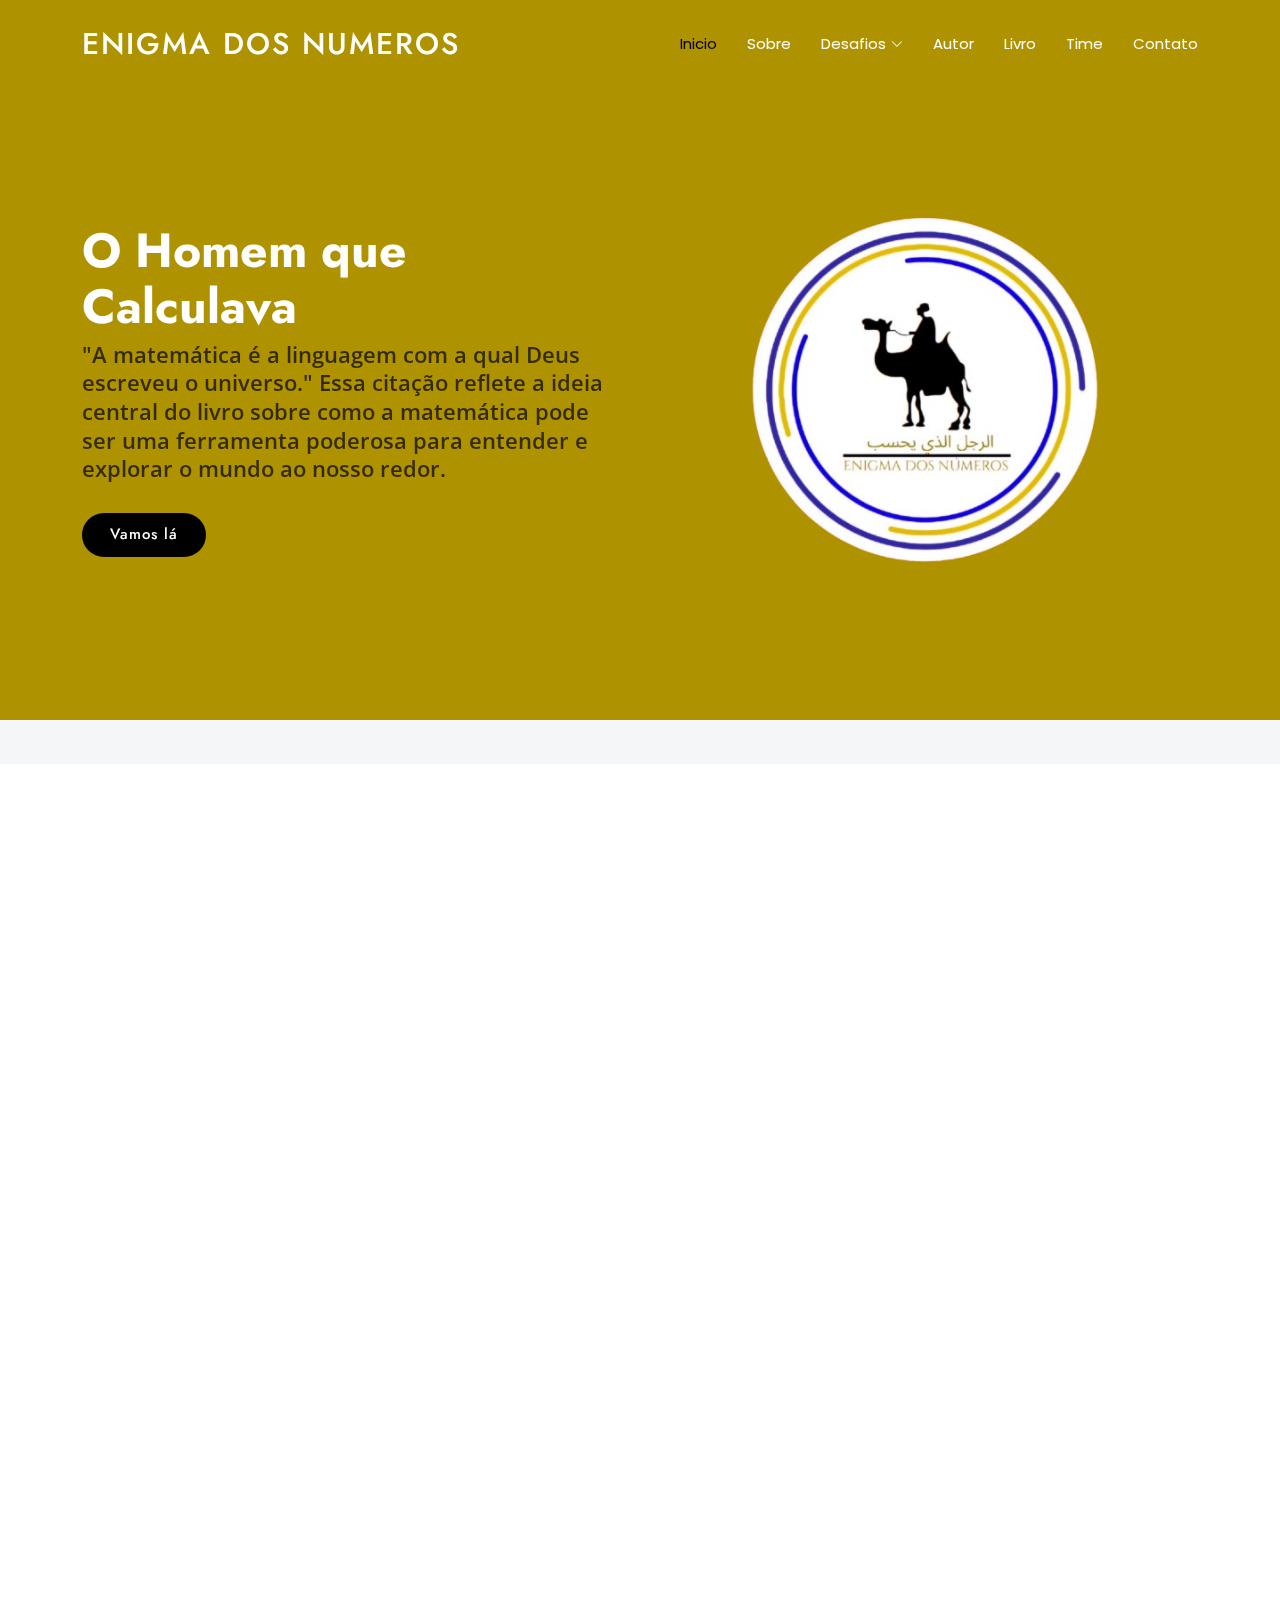
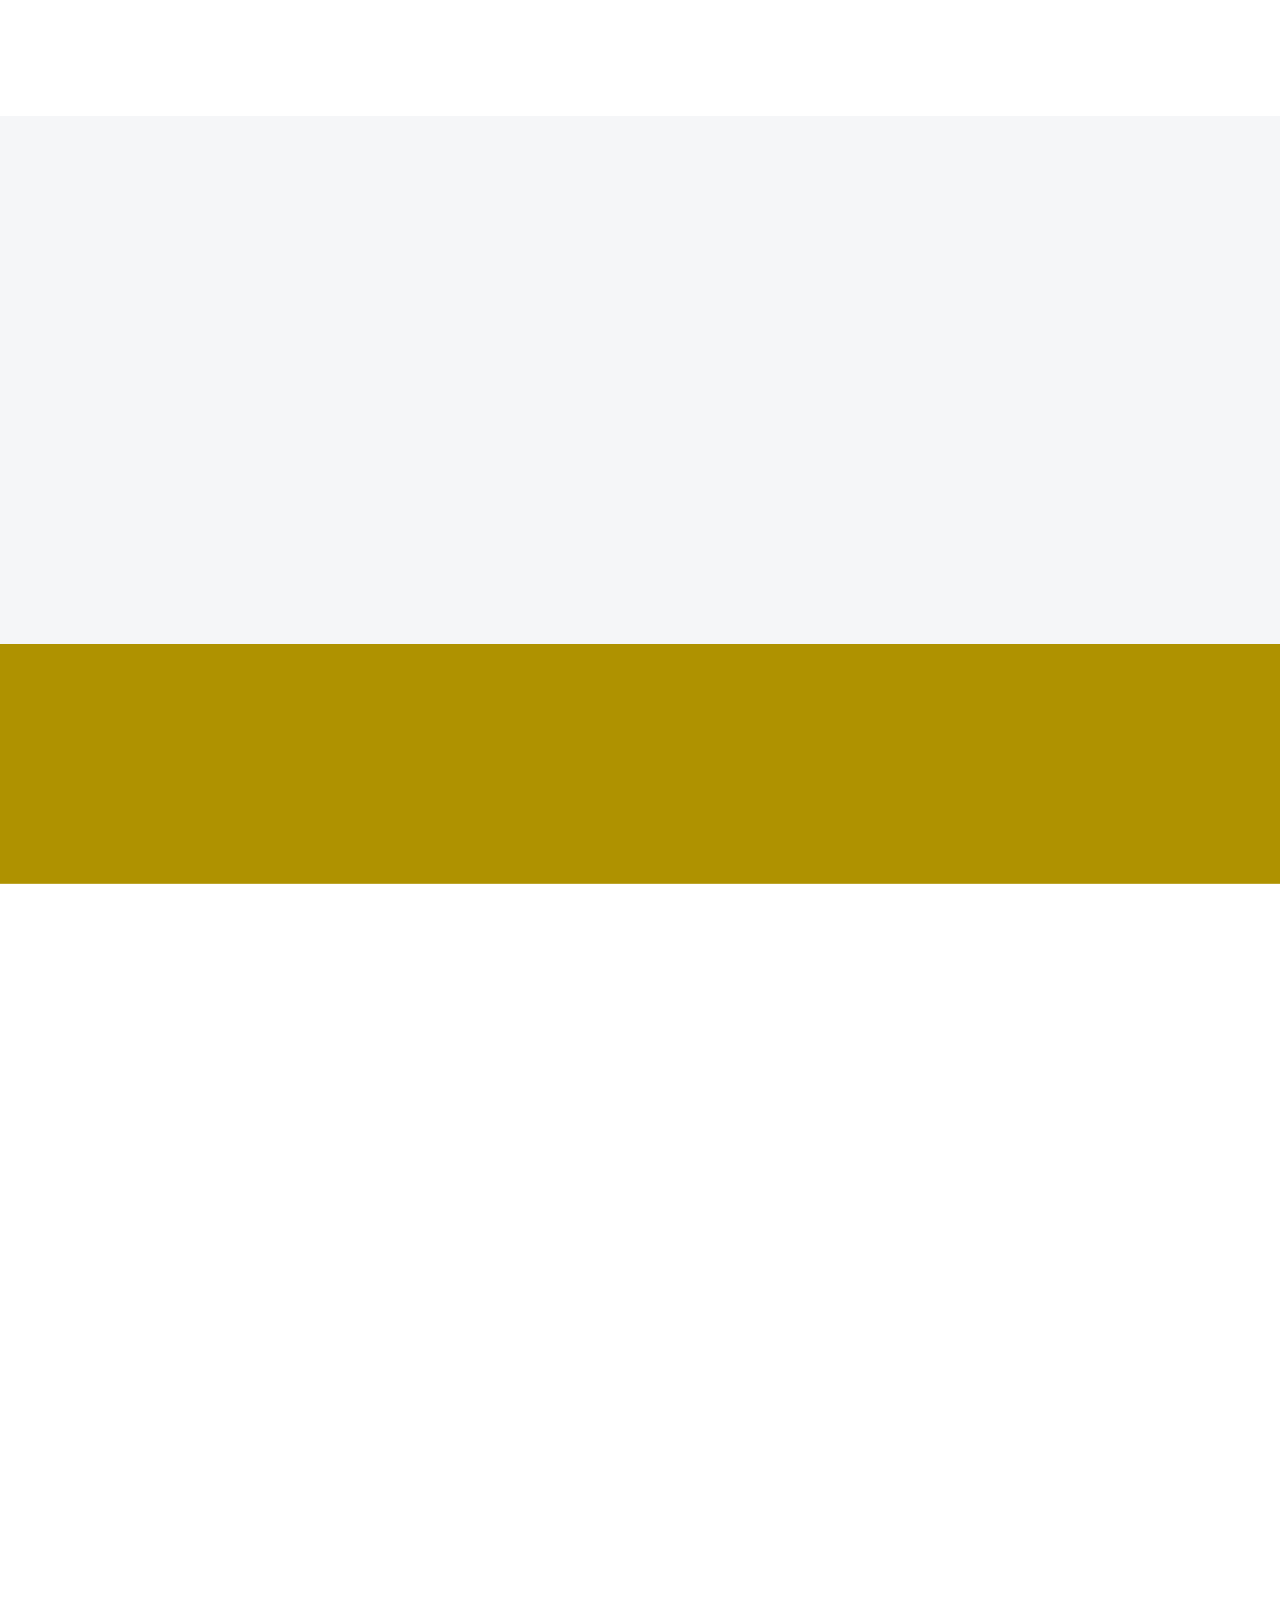
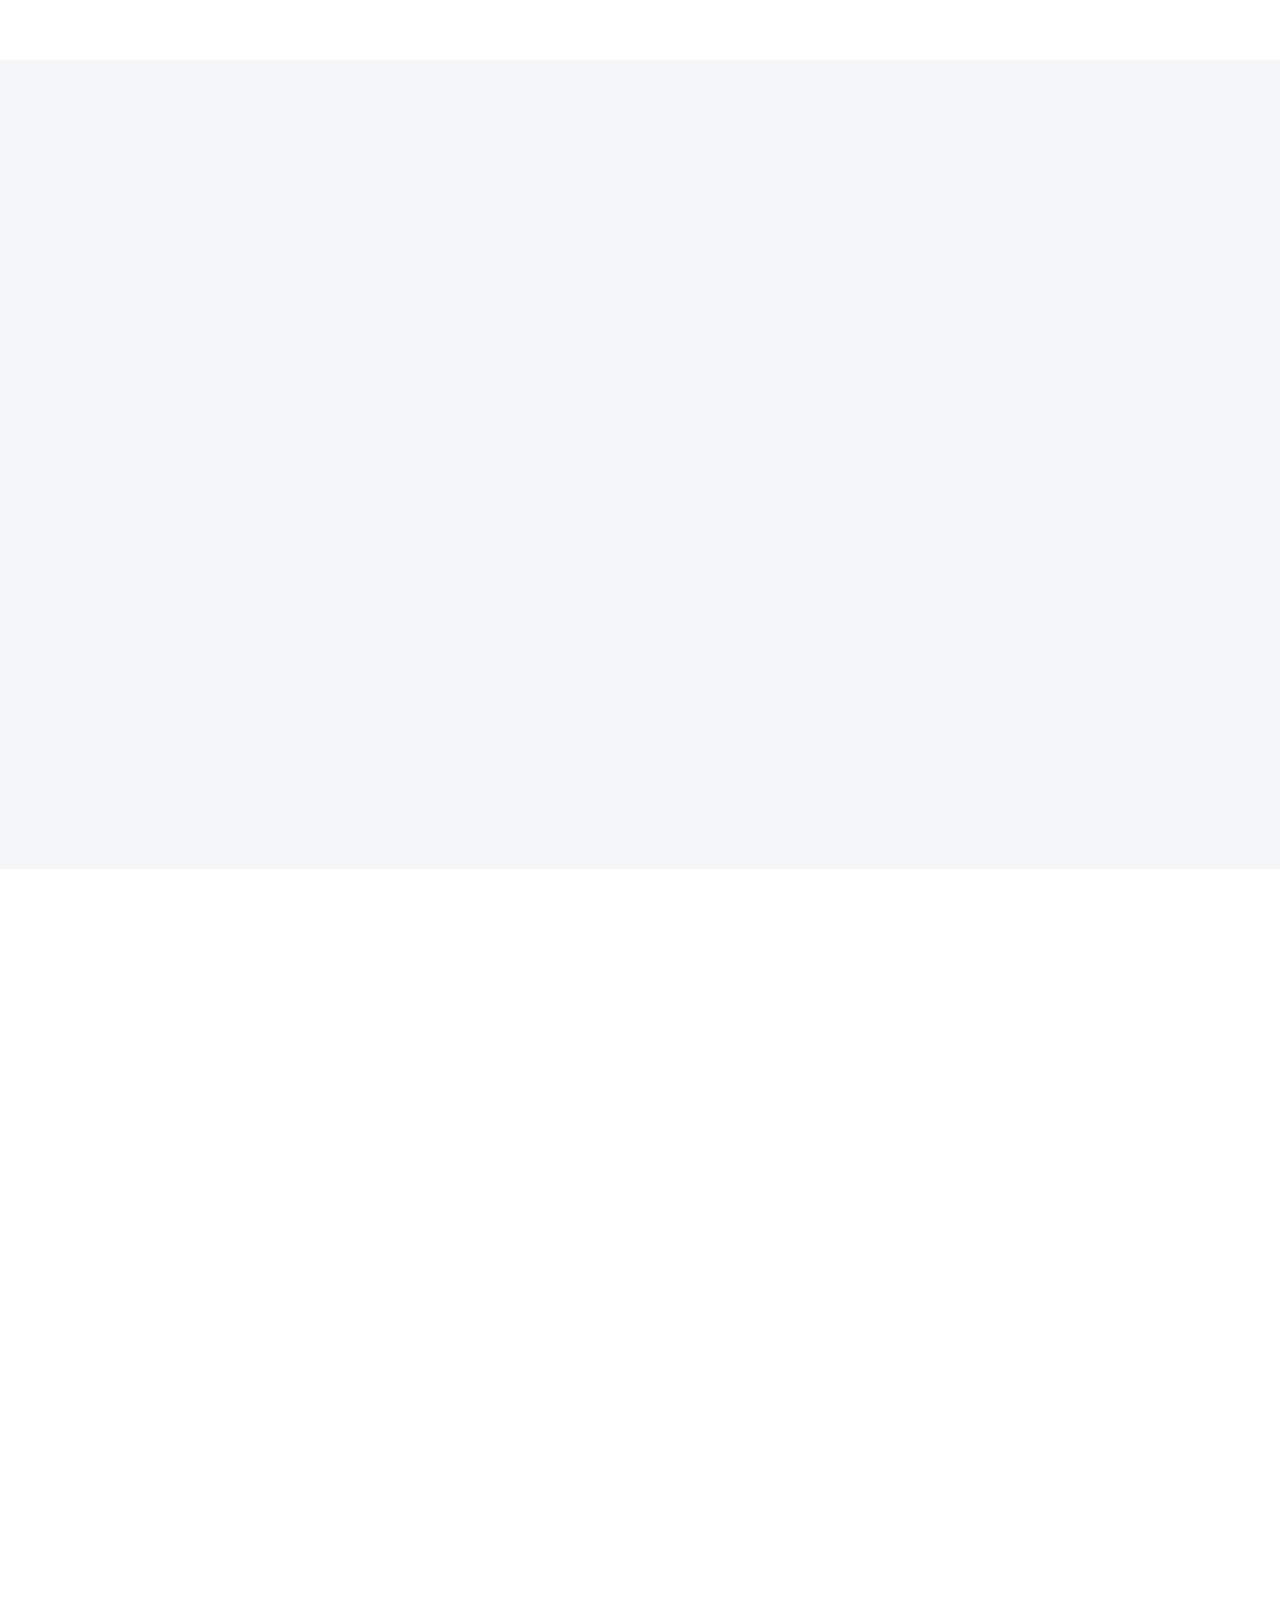
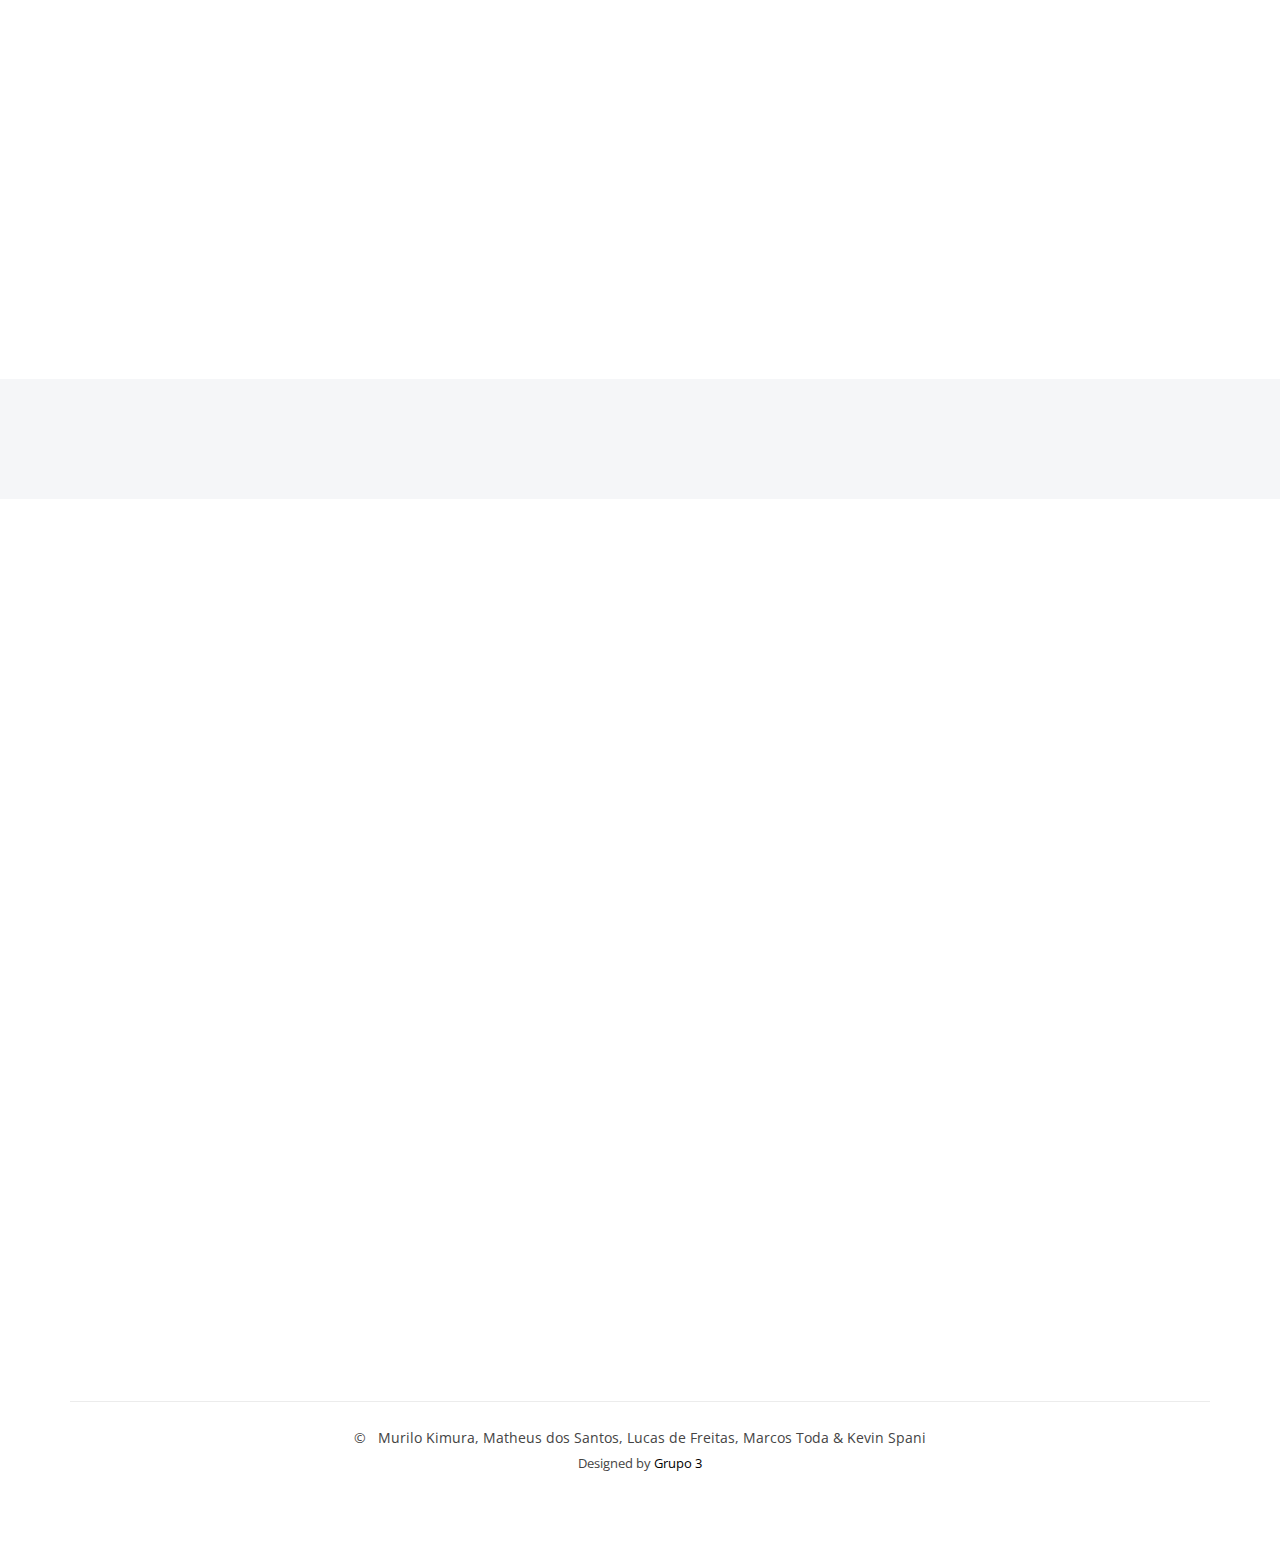
==== index.html @ 693d04d5 "arrumei coisas" ====
<!DOCTYPE html>
<html lang="en">

<head>
  <meta charset="utf-8">
  <meta content="width=device-width, initial-scale=1.0" name="viewport">
  <title>Enigma dos numeros</title>
  <meta name="description" content="">
  <meta name="keywords" content="">

  <!-- Favicons -->
  <link href="assets/img/favicon.png" rel="icon">
  <link href="assets/img/apple-touch-icon.png" rel="apple-touch-icon">

  <!-- Fonts -->
  <link href="https://fonts.googleapis.com" rel="preconnect">
  <link href="https://fonts.gstatic.com" rel="preconnect" crossorigin>
  <link href="https://fonts.googleapis.com/css2?family=Open+Sans:ital,wght@0,300;0,400;0,500;0,600;0,700;0,800;1,300;1,400;1,500;1,600;1,700;1,800&family=Poppins:ital,wght@0,100;0,200;0,300;0,400;0,500;0,600;0,700;0,800;0,900;1,100;1,200;1,300;1,400;1,500;1,600;1,700;1,800;1,900&family=Jost:ital,wght@0,100;0,200;0,300;0,400;0,500;0,600;0,700;0,800;0,900;1,100;1,200;1,300;1,400;1,500;1,600;1,700;1,800;1,900&display=swap" rel="stylesheet">

  <!-- Vendor CSS Files -->
  <link href="assets/vendor/bootstrap/css/bootstrap.min.css" rel="stylesheet">
  <link href="assets/vendor/bootstrap-icons/bootstrap-icons.css" rel="stylesheet">
  <link href="assets/vendor/aos/aos.css" rel="stylesheet">
  <link href="assets/vendor/glightbox/css/glightbox.min.css" rel="stylesheet">
  <link href="assets/vendor/swiper/swiper-bundle.min.css" rel="stylesheet">

  <!-- Main CSS File -->
  <link href="assets/css/main.css" rel="stylesheet">

  <!-- =======================================================
  * Template Name: Arsha
  * Template URL: https://bootstrapmade.com/arsha-free-bootstrap-html-template-corporate/
  * Updated: Aug 07 2024 with Bootstrap v5.3.3
  * Author: BootstrapMade.com
  * License: https://bootstrapmade.com/license/
  ======================================================== -->
</head>

<body class="index-page">

  <header id="header" class="header d-flex align-items-center fixed-top">
    <div class="container-fluid container-xl position-relative d-flex align-items-center">

      <a href="index.html" class="logo d-flex align-items-center me-auto">
        <!-- Uncomment the line below if you also wish to use an image logo -->
        <!-- <img src="assets/img/logo.png" alt=""> -->
        <h1 class="sitename">Enigma dos Numeros</h1>
      </a>

      <nav id="navmenu" class="navmenu">
        <ul>
          <li><a href="#hero" class="active">Inicio</a></li>
          <li><a href="#about">Sobre</a></li>
          <!-- <li><a href="#services">Desafios</a></li> -->
          <li class="dropdown"><a href="#services"><span>Desafios</span> <i class="bi bi-chevron-down toggle-dropdown"></i></a>
            <ul>
              <li><a href="D1.html">Desafio 1</a></li>
              <li><a href="D2.html">Desafio 2</a></li>
              <li><a href="D3.html">Desafio 3</a></li>
              <li><a href="D4.html">Desafio 4</a></li>
            </ul>
          </li>
          
          <li><a href="#portfolio">Autor</a></li>
          <li><a href="#pricing">Livro</a></li>
          <!-- <li class="dropdown"><a href="#"><span>Desafios</span> <i class="bi bi-chevron-down toggle-dropdown"></i></a> -->
            <!-- <ul>
              <li><a href="#">Desafio 1</a></li>
              <li><a href="#">Desafio 2</a></li>
              <li><a href="#">Desafio 3</a></li>
              <li><a href="#">Desafio 4</a></li>
            </ul>
          </li> -->
          <li><a href="#team">Time</a></li>
         
          <li><a href="#contact">Contato</a></li>
        </ul>
        <i class="mobile-nav-toggle d-xl-none bi bi-list"></i>
      </nav>


    </div>
  </header>

  <main class="main">

    <!-- Hero Section -->
    <section id="hero" class="hero section dark-background">

      <div class="container">
        <div class="row gy-4">
          <div class="col-lg-6 order-2 order-lg-1 d-flex flex-column justify-content-center" data-aos="zoom-out">
            <h1>O Homem que Calculava</h1>
            <p>"A matemática é a linguagem com a qual Deus escreveu o universo."

              Essa citação reflete a ideia central do livro sobre como a matemática pode ser uma ferramenta poderosa para entender e explorar o mundo ao nosso redor.</p>
            <div class="d-flex">
              <a href="#about" class="btn-get-started">Vamos lá</a>
              <!-- <a href="https://www.youtube.com/watch?v=Y7f98aduVJ8" class="glightbox btn-watch-video d-flex align-items-center"><i class="bi bi-play-circle"></i><span>Watch Video</span></a> -->
            </div>
          </div>
          <div class="col-lg-6 order-1 order-lg-2 hero-img" data-aos="zoom-out" data-aos-delay="200">
            <img src="assets/img/xd.png" class="img-fluid animated" alt="">
          </div>
        </div>
      </div>

    </section><!-- /Hero Section -->

    <!-- Clients Section -->
    <section id="clients" class="clients section light-background">

      <div class="container" data-aos="zoom-in">

        <div class="swiper init-swiper">
          <script type="application/json" class="swiper-config">
            {
              "loop": true,
              "speed": 600,
              "autoplay": {
                "delay": 5000
              },
              "slidesPerView": "auto",
              "pagination": {
                "el": ".swiper-pagination",
                "type": "bullets",
                "clickable": true
              },
              "breakpoints": {
                "320": {
                  "slidesPerView": 2,
                  "spaceBetween": 40
                },
                "480": {
                  "slidesPerView": 3,
                  "spaceBetween": 60
                },
                "640": {
                  "slidesPerView": 4,
                  "spaceBetween": 80
                },
                "992": {
                  "slidesPerView": 5,
                  "spaceBetween": 120
                },
                "1200": {
                  "slidesPerView": 6,
                  "spaceBetween": 120
                }
              }
            }
          </script>
          <!-- <div class="swiper-wrapper align-items-center">
            <div class="swiper-slide"><img src="assets/img/clients/client-1.png" class="img-fluid" alt=""></div>
            <div class="swiper-slide"><img src="assets/img/clients/client-2.png" class="img-fluid" alt=""></div>
            <div class="swiper-slide"><img src="assets/img/clients/client-3.png" class="img-fluid" alt=""></div>
            <div class="swiper-slide"><img src="assets/img/clients/client-4.png" class="img-fluid" alt=""></div>
            <div class="swiper-slide"><img src="assets/img/clients/client-5.png" class="img-fluid" alt=""></div>
            <div class="swiper-slide"><img src="assets/img/clients/client-6.png" class="img-fluid" alt=""></div>
            <div class="swiper-slide"><img src="assets/img/clients/client-7.png" class="img-fluid" alt=""></div>
            <div class="swiper-slide"><img src="assets/img/clients/client-8.png" class="img-fluid" alt=""></div>
          </div>
        </div>

      </div> -->

    </section><!-- /Clients Section -->

    <!-- About Section -->
    <section id="about" class="about section">

      <!-- Section Title -->
      <div class="container section-title" data-aos="fade-up">
        <h2>Sobre o Trabalho</h2>
      </div><!-- End Section Title -->

      <div class="container">

        <div class="row gy-4">

          <div class="col-lg-6 content" data-aos="fade-up" data-aos-delay="100">
            <p>
              Nosso trabalho falará sobre o livro "O Homem que Calculava" e seus demais desafios que foram passados pelo protagonista Beremiz Samir.
            </p>
            <ul>
              <li><i class="bi bi-check2-circle"></i> <span>Utilizamos Bootstrap.</span></li>
              <li><i class="bi bi-check2-circle"></i> <span>Utilizamos CSS e Java Script</span></li>
              <li><i class="bi bi-check2-circle"></i> <span>Utilizamos HTML</span></li>
            </ul>
          </div>

          <div class="col-lg-6" data-aos="fade-up" data-aos-delay="200">
            <p>Neste trabalho você ira ver sobre uma parte do livro "O Homem que Calculava". Nos iremos citar alguns dos desafios passados por Beremiz Samir que é o protagonista do livro, Os desafios serão: "O Tigre e o Chacal", "O valor da escrava", "Amizade Quadratica", "O Problema das Abelhas". </p>
            <!-- <a href="#" class="read-more"><span>Read More</span><i class="bi bi-arrow-right"></i></a> -->
          </div>

        </div>

      </div>

    </section><!-- /About Section -->

    <section id="skills" class="skills section">

      <div class="container" data-aos="fade-up" data-aos-delay="100">

        <div class="row">

          <div class="col-lg-6 d-flex align-items-center">
            <img src="assets/img/x5.png" class="img-fluid" alt="">
          </div>

          <div class="col-lg-6 pt-4 pt-lg-0 content">

            <h3>Aproveitamentos que tivemos na criação do site</h3>
            <p class="fst-italic">
             Aqui organizamos nossos aproveitamentos de cada recurso utilizado na criacao do site utilizando porcentagem.
            </p>

            <div class="skills-content skills-animation">

              <div class="progress">
                <span class="skill"><span>HTML</span> <i class="val">65%</i></span>
                <div class="progress-bar-wrap">
                  <div class="progress-bar" role="progressbar" aria-valuenow="65" aria-valuemin="0" aria-valuemax="100"></div>
                </div>
              </div><!-- End Skills Item -->

              <div class="progress">
                <span class="skill"><span>CSS</span> <i class="val">80%</i></span>
                <div class="progress-bar-wrap">
                  <div class="progress-bar" role="progressbar" aria-valuenow="80" aria-valuemin="0" aria-valuemax="100"></div>
                </div>
              </div><!-- End Skills Item -->

              <div class="progress">
                <span class="skill"><span>JavaScript</span> <i class="val">25%</i></span>
                <div class="progress-bar-wrap">
                  <div class="progress-bar" role="progressbar" aria-valuenow="25" aria-valuemin="0" aria-valuemax="100"></div>
                </div>
              </div><!-- End Skills Item -->

              <div class="progress">
                <span class="skill"><span>Bootstrap</span> <i class="val">100%</i></span>
                <div class="progress-bar-wrap">
                  <div class="progress-bar" role="progressbar" aria-valuenow="100" aria-valuemin="0" aria-valuemax="100"></div>
                </div>
              </div><!-- End Skills Item -->

            </div>

          </div>
        </div>

      </div>

    </section><!-- /Skills Section -->

    <!-- Services Section -->
    <section id="services" class="services section light-background">

      <!-- Section Title -->
      <div class="container section-title" data-aos="fade-up">
        <h2>Desafios</h2>
        <p>Aqui mostraremos os desafios passados por Beremiz durante sua jornada </p>
      </div><!-- End Section Title -->

      <div class="container">

        <div class="row gy-4">

          <div class="col-xl-3 col-md-6 d-flex" data-aos="fade-up" data-aos-delay="100">
            <div class="service-item position-relative">
              <div class="icon"><i class="bi bi-animal icon"></i></div>
              <h4><a href="D1.html" class="stretched-link">Tigre e Chacal</a></h4>
              <p>Clique aqui para descobrir mais sobre o desafio "Tigre e Chcal"</p>
            </div>
          </div><!-- End Service Item -->

          <div class="col-xl-3 col-md-6 d-flex" data-aos="fade-up" data-aos-delay="200">
            <div class="service-item position-relative">
              <div class="icon"><i class="bi bi--box-circles icon"></i></div>
              <h4><a href="D3.html" class="stretched-link">Amizade Quadratica</a></h4>
              <p>Clique aqui para descobrir mais sobre o desafio "Amizade Quadratica"</p>
            </div>
          </div><!-- End Service Item -->

          <div class="col-xl-3 col-md-6 d-flex" data-aos="fade-up" data-aos-delay="300">
            <div class="service-item position-relative">
              <div class="icon"><i class="bi bi--week icon"></i></div>
              <h4><a href="D4.html" class="stretched-link">O Valor da Escrava</a></h4>
              <p>Clique aqui para descobrir mais sobre o desafio "O Valor da Escrava"</p>
            </div>
          </div><!-- End Service Item -->

          <div class="col-xl-3 col-md-6 d-flex" data-aos="fade-up" data-aos-delay="400">
            <div class="service-item position-relative">
              <div class="icon"><i class="bi bi- icon"></i></div>
              <h4><a href="D2.html" class="stretched-link">O Problema das Abelhas</a></h4>
              <p>Clique aqui para descobrir mais sobre o desafio "O Problema das Abelhas"</p>
            </div>
          </div><!-- End Service Item -->

        </div>

      </div>

    </section><!-- /Services Section -->

    <!-- Call To Action Section -->
    <section id="call-to-action" class="call-to-action section dark-background">

      <img src="assets/img/x6.jpg" alt="">

      <div class="container">

        <div class="row" data-aos="zoom-in" data-aos-delay="100">
          <div class="col-xl-9 text-center text-xl-start">
            <!-- <h3>Call To Action</h3>
            <p>Duis aute irure dolor in reprehenderit in voluptate velit esse cillum dolore eu fugiat nulla pariatur. Excepteur sint occaecat cupidatat non proident, sunt in culpa qui officia deserunt mollit anim id est laborum.</p> -->
          </div>
          <div class="col-xl-3 cta-btn-container text-center">
            <!-- <a class="cta-btn align-middle" href="#">Call To Action</a> -->
          </div>
        </div>

      </div>

    </section><!-- /Call To Action Section -->

    <section id="portfolio" class="portfolio section">

      <!-- Section Title -->
      
      <div class="container section-title" data-aos="fade-up">
        <h2>Autor</h2>
        <p>Malba Tahan, pseudônimo de Júlio César de Mello e Souza</p>
        <br> <br>

        <section id="why-us" class="section why-us light-background" data-builder="section">

          <div class="container-fluid">
    
            <div class="row gy-4">
    
              <div class="col-lg-7 d-flex flex-column justify-content-center order-2 order-lg-1">
    
                <div class="faq-container px-xl-5" data-aos="fade-up" data-aos-delay="200">
    
                  <div class="faq-item faq-active">
    
                    <h3><span>01</span>Malba Tahan</h3>
                    <div class="faq-content">
                      <p>Malba Tahan é o pseudônimo de Jamil Almansur Haddad, um escritor, matemático e professor brasileiro, nascido em Beirute, Líbano, em 7 de agosto de 1895. Ele imigrou para o Brasil com sua família em 1909, estabelecendo-se em Rio de Janeiro, onde viria a se tornar uma figura importante no cenário literário e educacional brasileiro.</p>
                    </div>
                    <i class="faq-toggle bi bi-chevron-right"></i>
                  </div><!-- End Faq item-->
    
                  <div class="faq-item">
                    <h3><span>02</span>Júlio César de Mello e Souza</h3>
                    <div class="faq-content">
                      <p>Júlio César de Mello e Souza, mais conhecido pelo pseudônimo Malba Tahan, foi um escritor, matemático e professor brasileiro, nascido em Rio de Janeiro no 6 de junho de 1895 e falecido em 11 de julho de 1974. Ele é especialmente famoso por sua obra literária, que combina histórias de ficção com temas matemáticos, e por sua contribuição ao ensino da Matemática no Brasil.</p>
                    </div>
                    <i class="faq-toggle bi bi-chevron-right"></i>
                  </div><!-- End Faq item-->
    
                  <div class="faq-item">
                    <h3><span>03</span>Motivo da criação do "O homem que Calculava"</h3>
                    <div class="faq-content">
                      <p>Júlio César de Mello e Souza escreveu o livro "O Homem que Calculava" com a intenção de demonstrar de forma envolvente e lúdica o potencial fascinante da Matemática, além de desmistificar a ideia de que a Matemática é uma disciplina árida e difícil. Como matemático e educador, Mello e Souza estava profundamente interessado em aproximar o público da Matemática de maneira acessível e prazerosa, especialmente para jovens e leitores que normalmente não teriam interesse por números e cálculos.</p>
                    </div>
                    <i class="faq-toggle bi bi-chevron-right"></i>
                  </div><!-- End Faq item-->
    
                </div>
    
              </div>
    
              <div class="col-lg-5 order-1 order-lg-2 why-us-img">
                <img src="assets/img/portfolio/banner-julio.png" class="img-fluid" alt="" data-aos="zoom-in" data-aos-delay="100">
              </div>
            </div>
    
          </div> 



  <!-- <section id="call-to-action" class="call-to-action section dark-background">

      <img src="assets/img/x6.jpg" alt=""> -->

      <!-- <div class="container"> -->

        <!-- <div class="row" data-aos="zoom-in" data-aos-delay="100"> -->
          <!-- <div class="col-xl-9 text-center text-xl-start"> -->
            <!-- <h3>Call To Action</h3>
            <p>Duis aute irure dolor in reprehenderit in voluptate velit esse cillum dolore eu fugiat nulla pariatur. Excepteur sint occaecat cupidatat non proident, sunt in culpa qui officia deserunt mollit anim id est laborum.</p> -->
          </div>
          <!-- <div class="col-xl-3 cta-btn-container text-center"> -->
            <!-- <a class="cta-btn align-middle" href="#">Call To Action</a> -->
          </div>
        </div>

      </div>

    </section><!-- /Call To Action Section -->

    <!-- Pricing Section -->
    <section id="pricing" class="pricing section light-background">

      <!-- Section Title -->
     

    </section><!-- /Faq 2 Section -->
     <!-- Why Us Section -->
     <section id="why-us" class="section why-us light-background" data-builder="section">

      <div class="container-fluid">

        <div class="row gy-4">

          <div class="col-lg-7 d-flex flex-column justify-content-center order-2 order-lg-1">

            <div class="content px-xl-5" data-aos="fade-up" data-aos-delay="100">
              <!-- <h3><span>Um pouco mais sobre o Livro</span></h3> -->
               <!-- Section Title -->
      <div class="container section-title" data-aos="fade-up">
        <h2>Sobre o Livro</h2>
        <p>Aqui vamos falar um pouco sobre a obra "O Homem que Calculava"</p>
      </div><!-- End Section Title -->
              <!-- <p>
                "O Homem que Calculava", escrito por Malba Tahan, é um clássico da literatura brasileira e mundial que mistura a matemática com a magia da narrativa. A história, ambientada no exótico mundo árabe, gira em torno de Beremiz Samir, um homem com habilidades matemáticas extraordinárias, que usa sua inteligência para resolver desafios e intrigas de forma engenhosa.
              </p> -->
            </div>

            <div class="faq-container px-xl-5" data-aos="fade-up" data-aos-delay="200">

              <div class="faq-item faq-active">

                <h3><span>01</span>O Livro</h3>
                <div class="faq-content">
                  <p>"O Homem que Calculava", escrito por Malba Tahan, é um clássico da literatura brasileira e mundial que mistura a matemática com a magia da narrativa. A história, ambientada no exótico mundo árabe, gira em torno de Beremiz Samir, um homem com habilidades matemáticas extraordinárias, que usa sua inteligência para resolver desafios e intrigas de forma engenhosa.</p>
                </div>
                <i class="faq-toggle bi bi-chevron-right"></i>
              </div><!-- End Faq item-->

              <div class="faq-item">
                <h3><span>02</span>O Protagonista</h3>
                <div class="faq-content">
                  <p>Beremiz Samir é o protagonista do livro O Homem que Calculava (1938), escrito por Malba Tahan, pseudônimo do escritor brasileiro Júlio César de Mello e Souza. Beremiz é um personagem fascinante, conhecido por sua incrível habilidade matemática. Ele é descrito como um exímio calculista e resolve problemas complexos com impressionante facilidade e rapidez. Sua trajetória é marcada por aventuras nas quais ele utiliza o raciocínio lógico e o conhecimento matemático para resolver conflitos e situações inusitadas.</p>
                </div>
                <i class="faq-toggle bi bi-chevron-right"></i>
              </div><!-- End Faq item-->

              <div class="faq-item">
                <h3><span>03</span>Desafios</h3>
                <div class="faq-content">
                  <p>O trajeto de Beremiz Samir em O Homem que Calculava é uma jornada marcada pela aplicação da matemática para resolver problemas práticos, sociais e filosóficos que ele encontra ao longo do caminho. Desde o momento em que ele é apresentado como um humilde viajante, até ser reconhecido na corte de Bagdá, seus desafios não se limitam apenas à resolução de questões numéricas, mas também ao uso da lógica e da inteligência para trazer harmonia e justiça em situações que, à primeira vista, parecem insolúveis.</p>
                </div>
                <i class="faq-toggle bi bi-chevron-right"></i>
              </div><!-- End Faq item-->

            </div>

          </div>

          <div class="col-lg-5 order-1 order-lg-2 why-us-img">
            <img src="assets/img/x3.png" class="img-fluid" alt="" data-aos="zoom-in" data-aos-delay="100">
          </div>
        </div>

      </div>

    </section><!-- /Why Us Section -->

    <!-- Team Section -->
    <section id="team" class="team section">

      <!-- Section Title -->
      <div class="container section-title" data-aos="fade-up">
        <h2>Time</h2>
        <p>Esses são os criadores do trabalho que vocês acabaram de visitar.</p>
      </div><!-- End Section Title -->

      <div class="container">

        <div class="row gy-4">

          <div class="col-lg-6" data-aos="fade-up" data-aos-delay="100">
            <div class="team-member d-flex align-items-start">
              <div class="pic"><img src="assets/img/i8.png" class="img-fluid" alt=""></div>
              <div class="member-info">
                <h4>Matheus dos Santos da Silva</h4>
                <span>Programação e auxilio </span>
                <p>Produziu a página inicial e auxiliou na contrução do site</p>
                <div class="social">
                  <!-- <a href=""><i class="bi bi-twitter-x"></i></a> -->
                  <!-- <a href=""><i class="bi bi-facebook"></i></a> -->
                  <a href="https://www.instagram.com/math_thz/profilecard/?igsh=MWFoZmNnZzdxY204OA=="><i class="bi bi-instagram"></i></a>
                  <!-- <a href=""> <i class="bi bi-linkedin"></i> </a> -->
                </div>
              </div>
            </div>
          </div><!-- End Team Member -->

          <div class="col-lg-6" data-aos="fade-up" data-aos-delay="200">
            <div class="team-member d-flex align-items-start">
              <div class="pic"><img src="assets/img/i5.png" class="img-fluid" alt=""></div>
              <div class="member-info">
                <h4>Marcos Toda</h4>
                <span>Programação</span>
                <p>Produziu a página sobre o autor e auxiliou na contrução do site
                </p>
                <div class="social">
                  <a href="https://www.instagram.com/marcos.h.toda/profilecard/?igsh=MXZpeHo0Y21pYmtpMg=="><i class="bi bi-instagram"></i></a>
                  <!-- <a href=""> <i class="bi bi-linkedin"></i> </a> -->
                </div>
              </div>
            </div>
          </div><!-- End Team Member -->

          <div class="col-lg-6" data-aos="fade-up" data-aos-delay="300">
            <div class="team-member d-flex align-items-start">
              <div class="pic"><img src="assets/img/i7.png" class="img-fluid" alt=""></div>
              <div class="member-info">
                <h4>Lucas de Freitas</h4>
                <span>Auxilio e programação</span>
                <p>Prodoziu a página de contato e auxiliou na costrução do site</p>
                <div class="social">
                  <!-- <a href=""><i class="bi bi-twitter-x"></i></a>
                  <a href=""><i class="bi bi-facebook"></i></a> -->
                  <a href=""><i class="bi bi-instagram"></i></a>
                  <!-- <a href=""> <i class="bi bi-linkedin"></i> </a> -->
                </div>
              </div>
            </div>
          </div><!-- End Team Member -->

          <div class="col-lg-6" data-aos="fade-up" data-aos-delay="400">
            <div class="team-member d-flex align-items-start">
              <div class="pic"><img src="assets/img/i6.png" class="img-fluid" alt=""></div>
              <div class="member-info">
                <h4>Murilo Kimura</h4>
                <span>Criatividade e programação</span>
                <p>Prodoziu a pagina sobre o livro e auxiliou na contrução do site</p>
                <div class="social">
                  <!-- <a href=""><i class="bi bi-twitter-x"></i></a>
                  <a href=""><i class="bi bi-facebook"></i></a> -->
                  <a href=""><i class="bi bi-instagram"></i></a>
                  <!-- <a href=""> <i class="bi bi-linkedin"></i> </a> -->
                </div>
              </div>
            </div>
          </div><!-- End Team Member -->
<center>
          <div class="col-lg-6" data-aos="fade-up" data-aos-delay="500">
            <div class="team-member d-flex align-items-start">
              <div class="pic"><img src="assets/img/i9.png" class="img-fluid" alt=""></div>
              <div class="member-info">
                <h4>Kevin Spani</h4>
                <span>Auxilio</span>
                <p>Fez parte da produção dos desafios</p>
                <div class="social">
                  <!-- <a href=""><i class="bi bi-twitter-x"></i></a>
                  <a href=""><i class="bi bi-facebook"></i></a> -->
                  <a href="https://www.instagram.com/kevin_spani/profilecard/?igsh=MTYxczZua3BybTZh"><i class="bi bi-instagram"></i></a>
                  <!-- <a href=""> <i class="bi bi-linkedin"></i> </a> -->
                </div>
              </div>
            </div>
          </div><!-- End Team Member -->
</center>
        </div>

      </div>

    </section><!-- /Team Section -->

    <!-- Pricing Section -->
    <section id="pricing" class="pricing section light-background">

      <!-- Section Title -->
     

    </section><!-- /Faq 2 Section -->

    <!-- Contact Section -->
    <section id="contact" class="contact section">

      <!-- Section Title -->
      <div class="container section-title" data-aos="fade-up">
        <h2>Contato</h2>
        <p>Caso você tenha alguma duvida ou alguma critica/sugestão, você poderá nos enviar utilizando esse formulario</p>
      </div><!-- End Section Title -->

      <div class="container" data-aos="fade-up" data-aos-delay="100">

        <div class="row gy-4">

          <div class="col-lg-5">

            <div class="info-wrap">
              <div class="info-item d-flex" data-aos="fade-up" data-aos-delay="200">
                <i class="bi bi-geo-alt flex-shrink-0"></i>
                <div>
                  <h3>Endereço</h3>
                  <p>Rua das flores Nº56</p>
                </div>
              </div><!-- End Info Item -->

              <div class="info-item d-flex" data-aos="fade-up" data-aos-delay="300">
                <i class="bi bi-telephone flex-shrink-0"></i>
                <div>
                  <h3>Numero de Telefone</h3>
                  <p>+55 11 99999-99999</p>
                </div>
              </div><!-- End Info Item -->

              <div class="info-item d-flex" data-aos="fade-up" data-aos-delay="400">
                <i class="bi bi-envelope flex-shrink-0"></i>
                <div>
                  <h3>Email</h3>
                  <p>enigmadnumeros@gmail.com</p>
                </div>
              </div><!-- End Info Item -->

              <!-- <iframe src="https://www.google.com/maps/embed?pb=!1m14!1m8!1m3!1d48389.78314118045!2d-74.006138!3d40.710059!3m2!1i1024!2i768!4f13.1!3m3!1m2!1s0x89c25a22a3bda30d%3A0xb89d1fe6bc499443!2sDowntown%20Conference%20Center!5e0!3m2!1sen!2sus!4v1676961268712!5m2!1sen!2sus" frameborder="0" style="border:0; width: 100%; height: 270px;" allowfullscreen="" loading="lazy" referrerpolicy="no-referrer-when-downgrade"></iframe> -->
            </div>
          </div>

          <div class="col-lg-7">
            <form action="https://api.staticforms.xyz/submit" method="post" class="php-email-form" data-aos="fade-up" data-aos-delay="200">
              <div class="row gy-4">

                <div class="col-md-6">
                  <label for="name-field" class="pb-2">Nome</label>
                  <input type="text" name="name" id="name-field" class="form-control" required="">
                </div>

                <div class="col-md-6">
                  <label for="email-field" class="pb-2">Email</label>
                  <input type="email" class="form-control" name="email" id="email-field" required="">
                </div>

                <div class="col-md-12">
                  <label for="subject-field" class="pb-2">Assunto</label>
                  <input type="text" class="form-control" name="subject" id="subject-field" required="">
                </div>

                <div class="col-md-12">
                  <label for="message-field" class="pb-2">Escreva seu texto</label>
                  <textarea class="form-control" name="message" rows="10" id="message-field" required=""></textarea>
                </div>

                <div class="col-md-12 text-center">
                  <div class="loading">Loading</div>
                  <div class="error-message"></div>
                  <div class="sent-message">Your message has been sent. Thank you!</div>

                  <button type="submit">Send Message</button>
                </div>

              </div>
            </form>
          </div><!-- End Contact Form -->

        </div>

      </div>

    </section><!-- /Contact Section -->

  </main>

  <footer id="footer" class="footer">

    <div class="container copyright text-center mt-4">
      <p>© <span></span> <strong class="px-1 sitename"></strong> <span>Murilo Kimura, Matheus dos Santos, Lucas de Freitas, Marcos Toda & Kevin Spani</span></p>
      <div class="credits">
        Designed by <a href="https://bootstrapmade.com/">Grupo 3</a>
      </div>
    </div>

  </footer>

  <!-- Scroll Top -->
  <a href="#" id="scroll-top" class="scroll-top d-flex align-items-center justify-content-center"><i class="bi bi-arrow-up-short"></i></a>

  <!-- Preloader -->
  <div id="preloader"></div>

  <!-- Vendor JS Files -->
  <script src="assets/vendor/bootstrap/js/bootstrap.bundle.min.js"></script>
  <script src="assets/vendor/php-email-form/validate.js"></script>
  <script src="assets/vendor/aos/aos.js"></script>
  <script src="assets/vendor/glightbox/js/glightbox.min.js"></script>
  <script src="assets/vendor/swiper/swiper-bundle.min.js"></script>
  <script src="assets/vendor/waypoints/noframework.waypoints.js"></script>
  <script src="assets/vendor/imagesloaded/imagesloaded.pkgd.min.js"></script>
  <script src="assets/vendor/isotope-layout/isotope.pkgd.min.js"></script>

  <!-- Main JS File -->
  <script src="assets/js/main.js"></script>

</body>

</html>
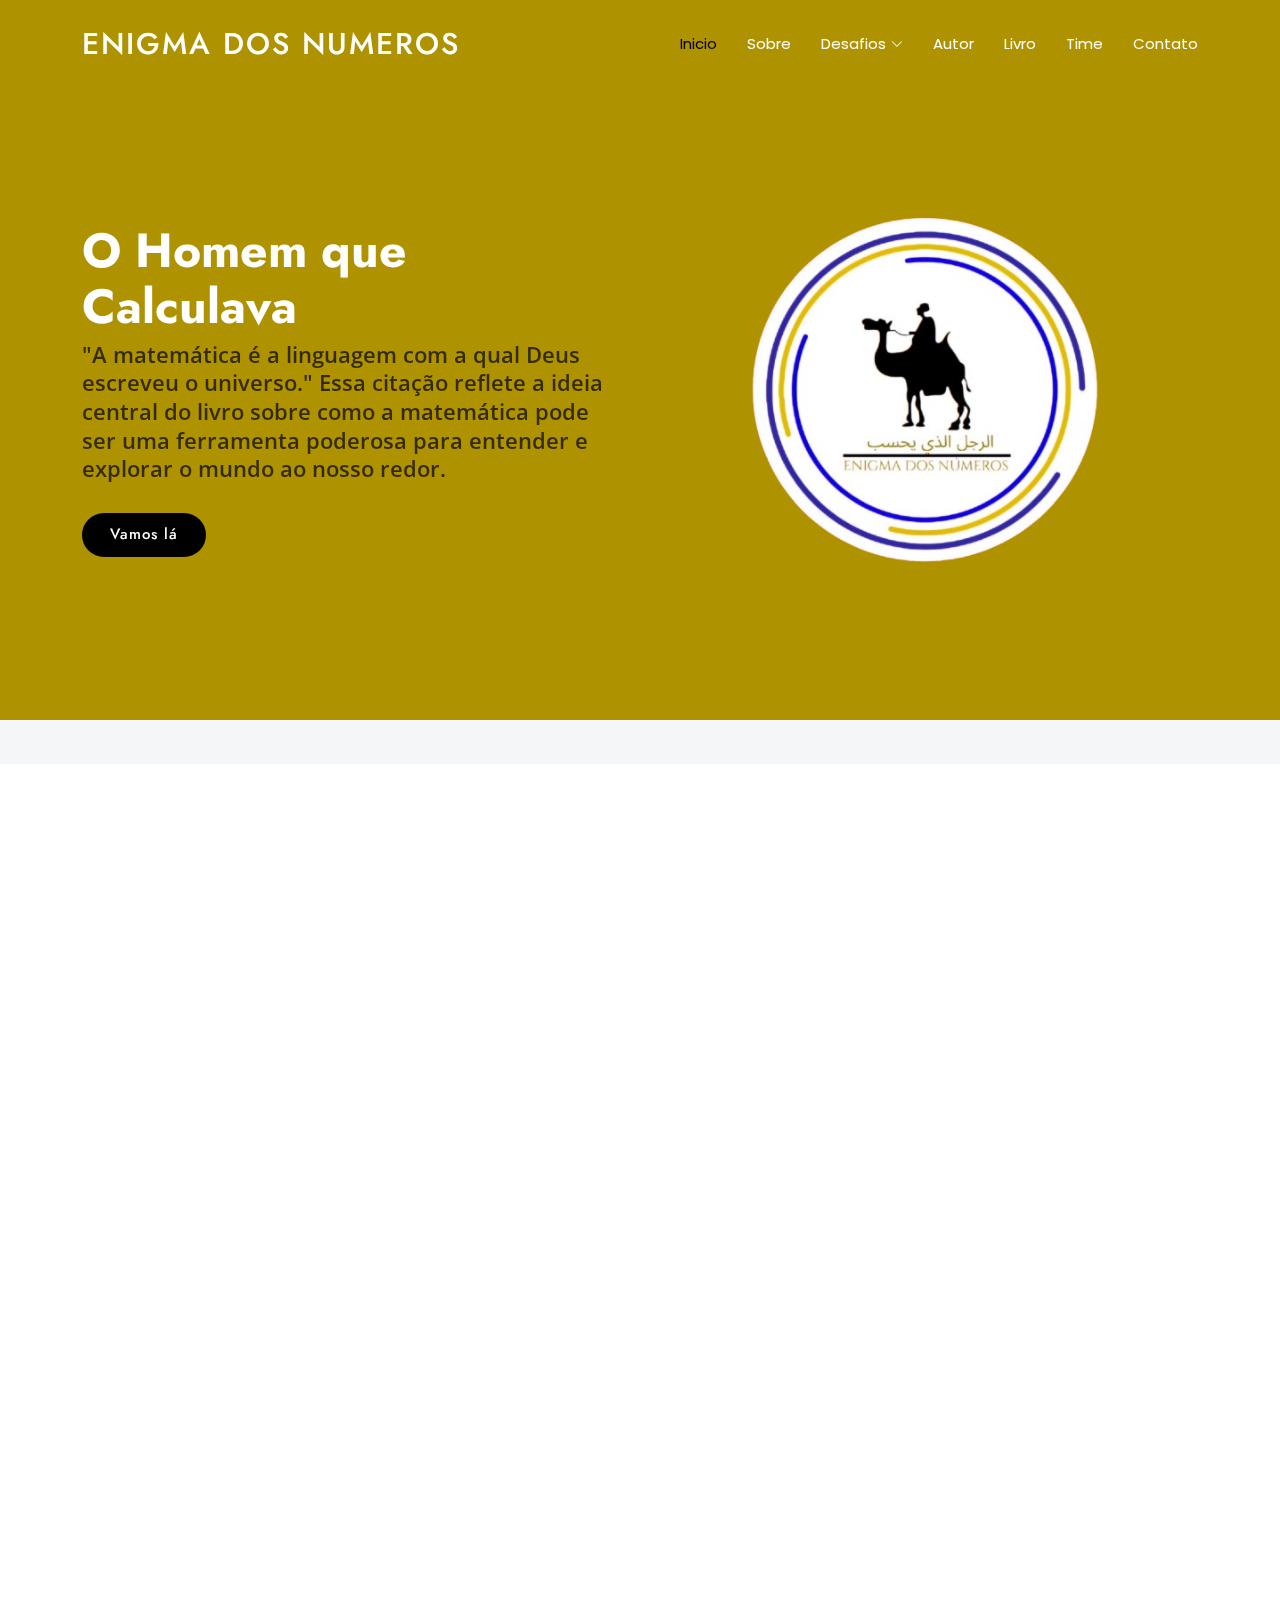
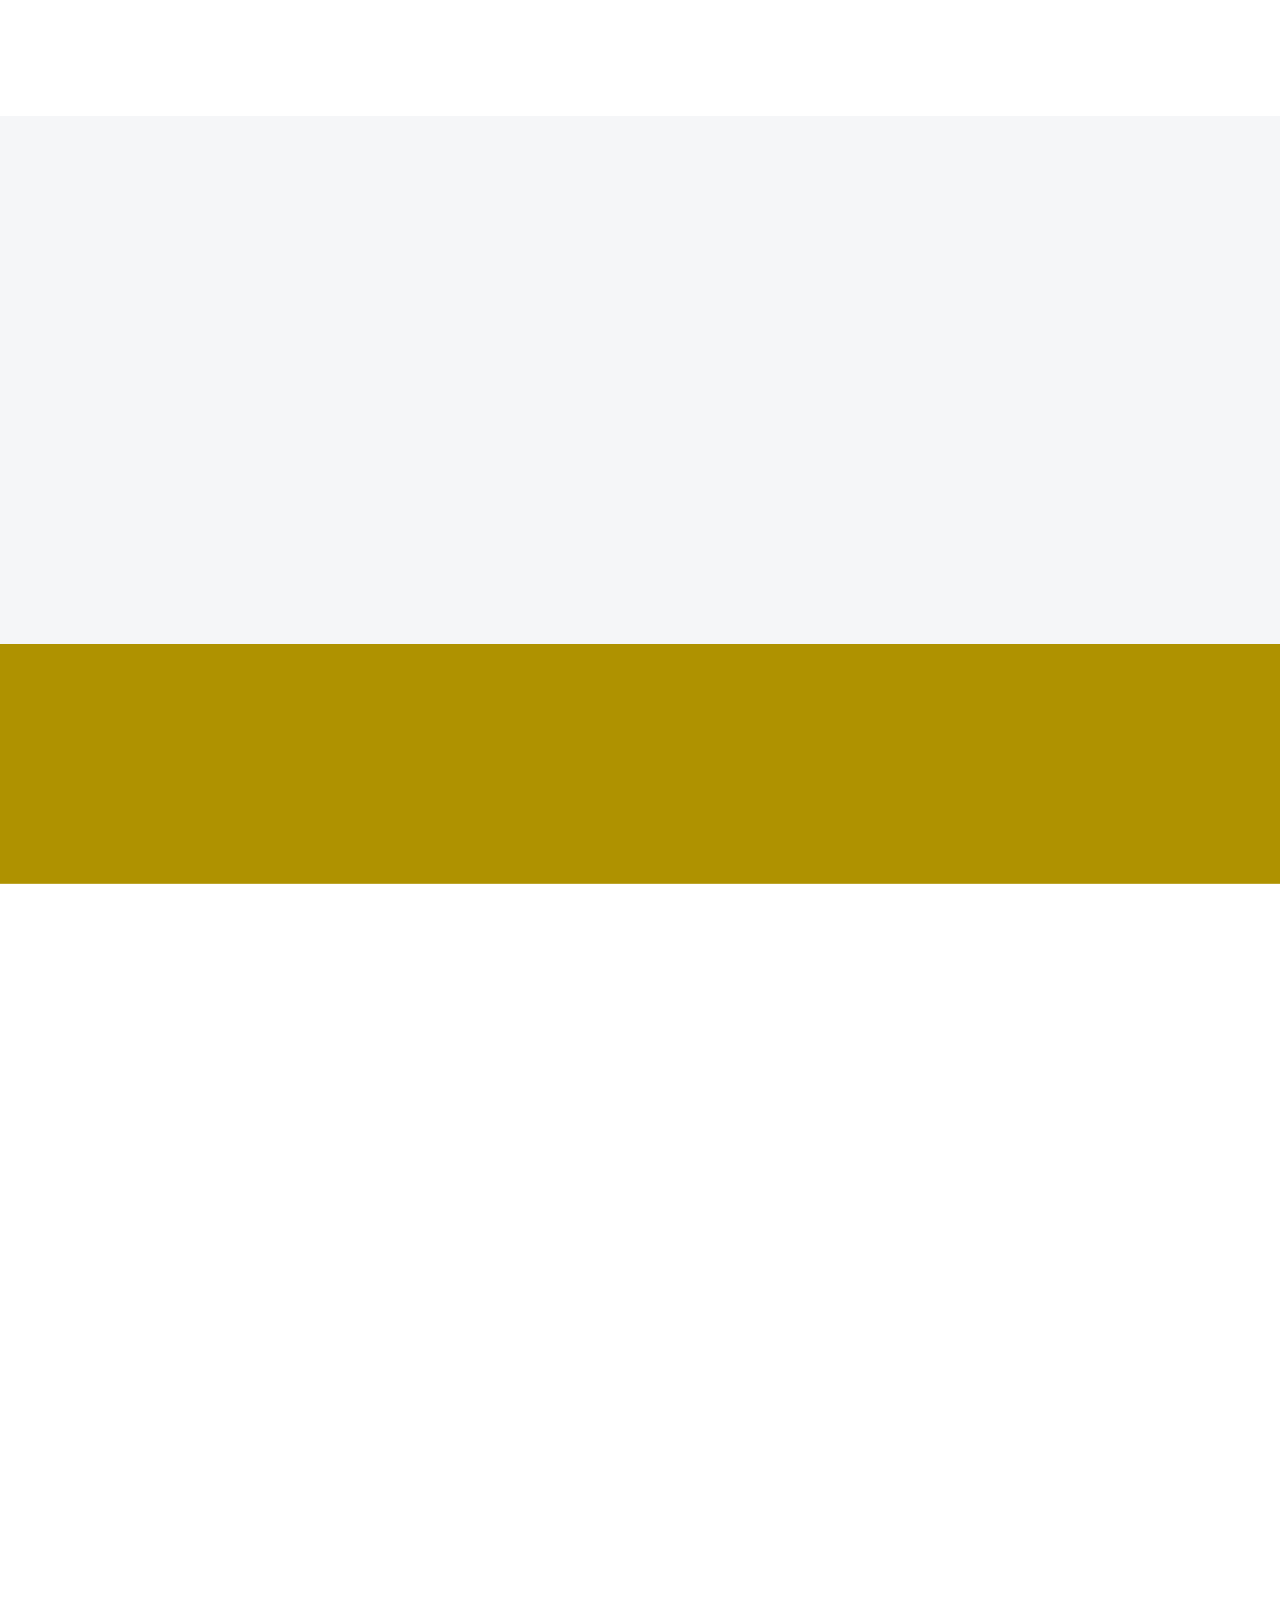
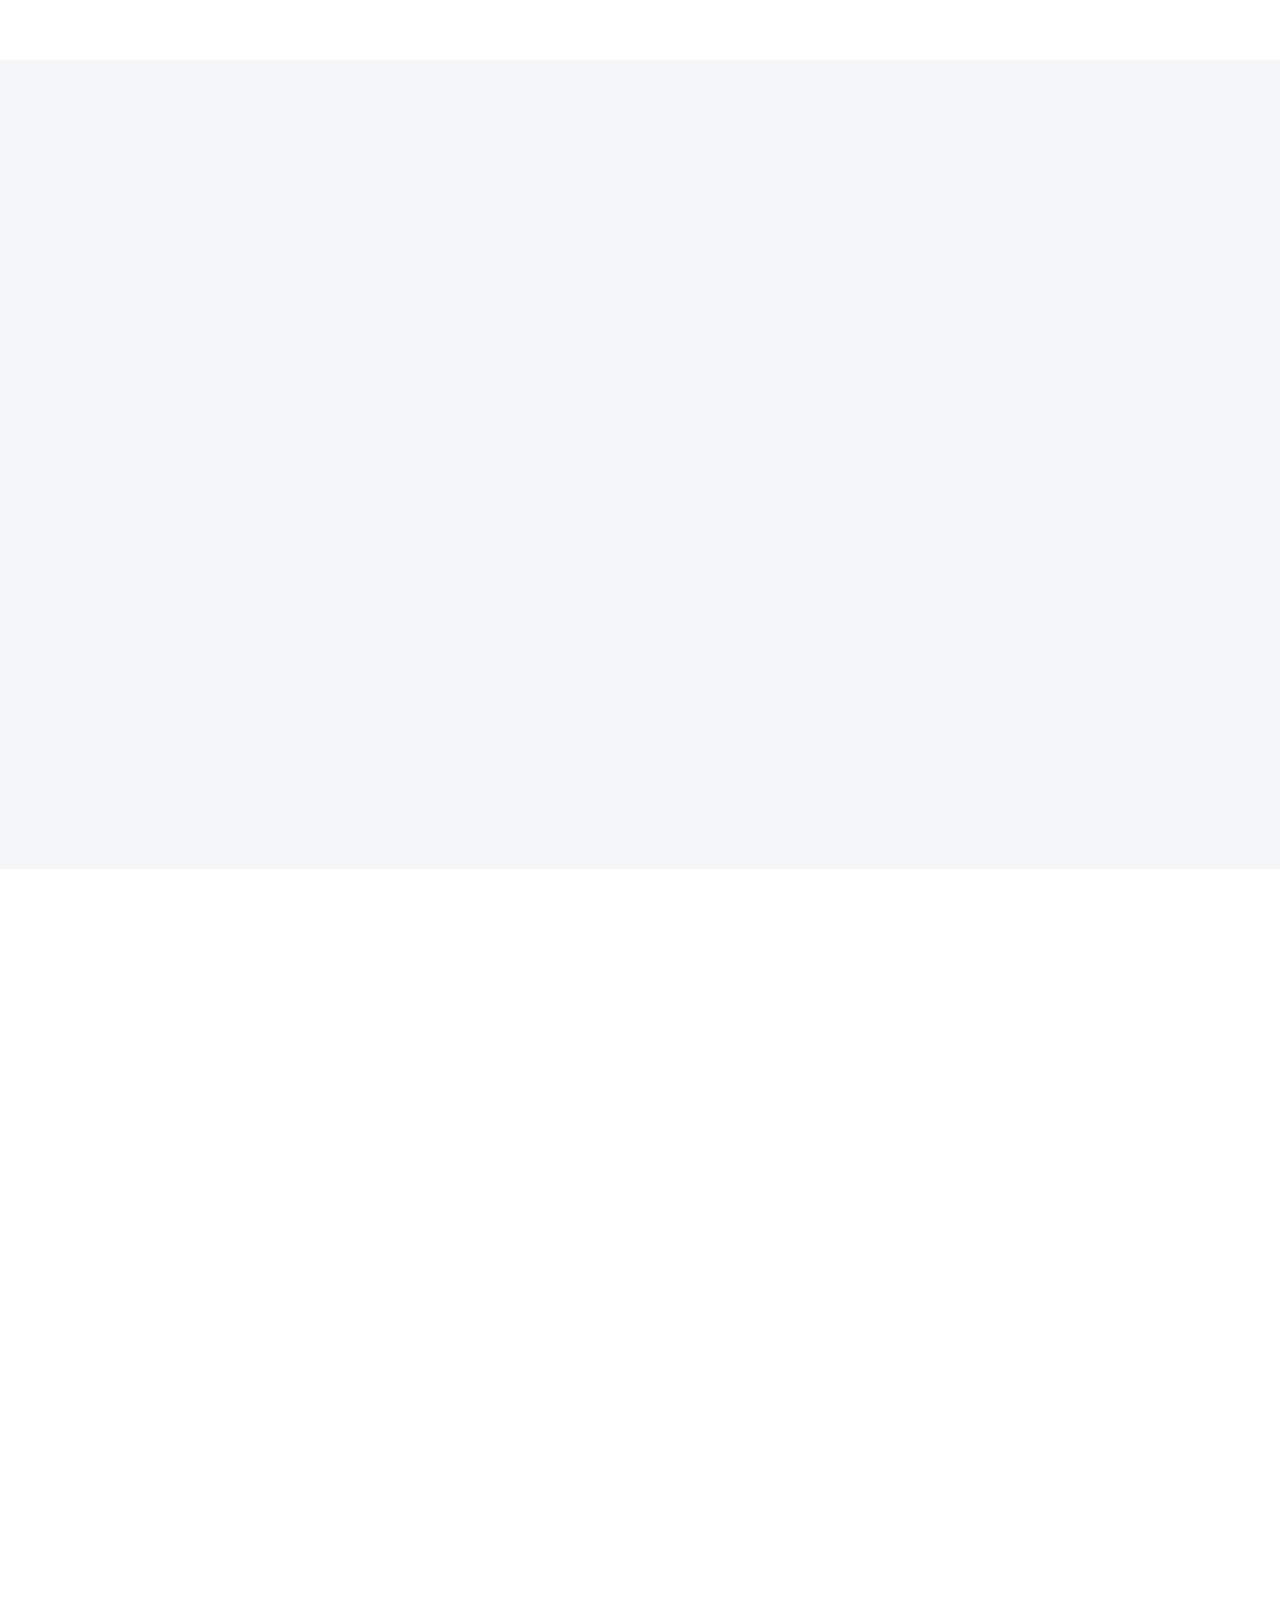
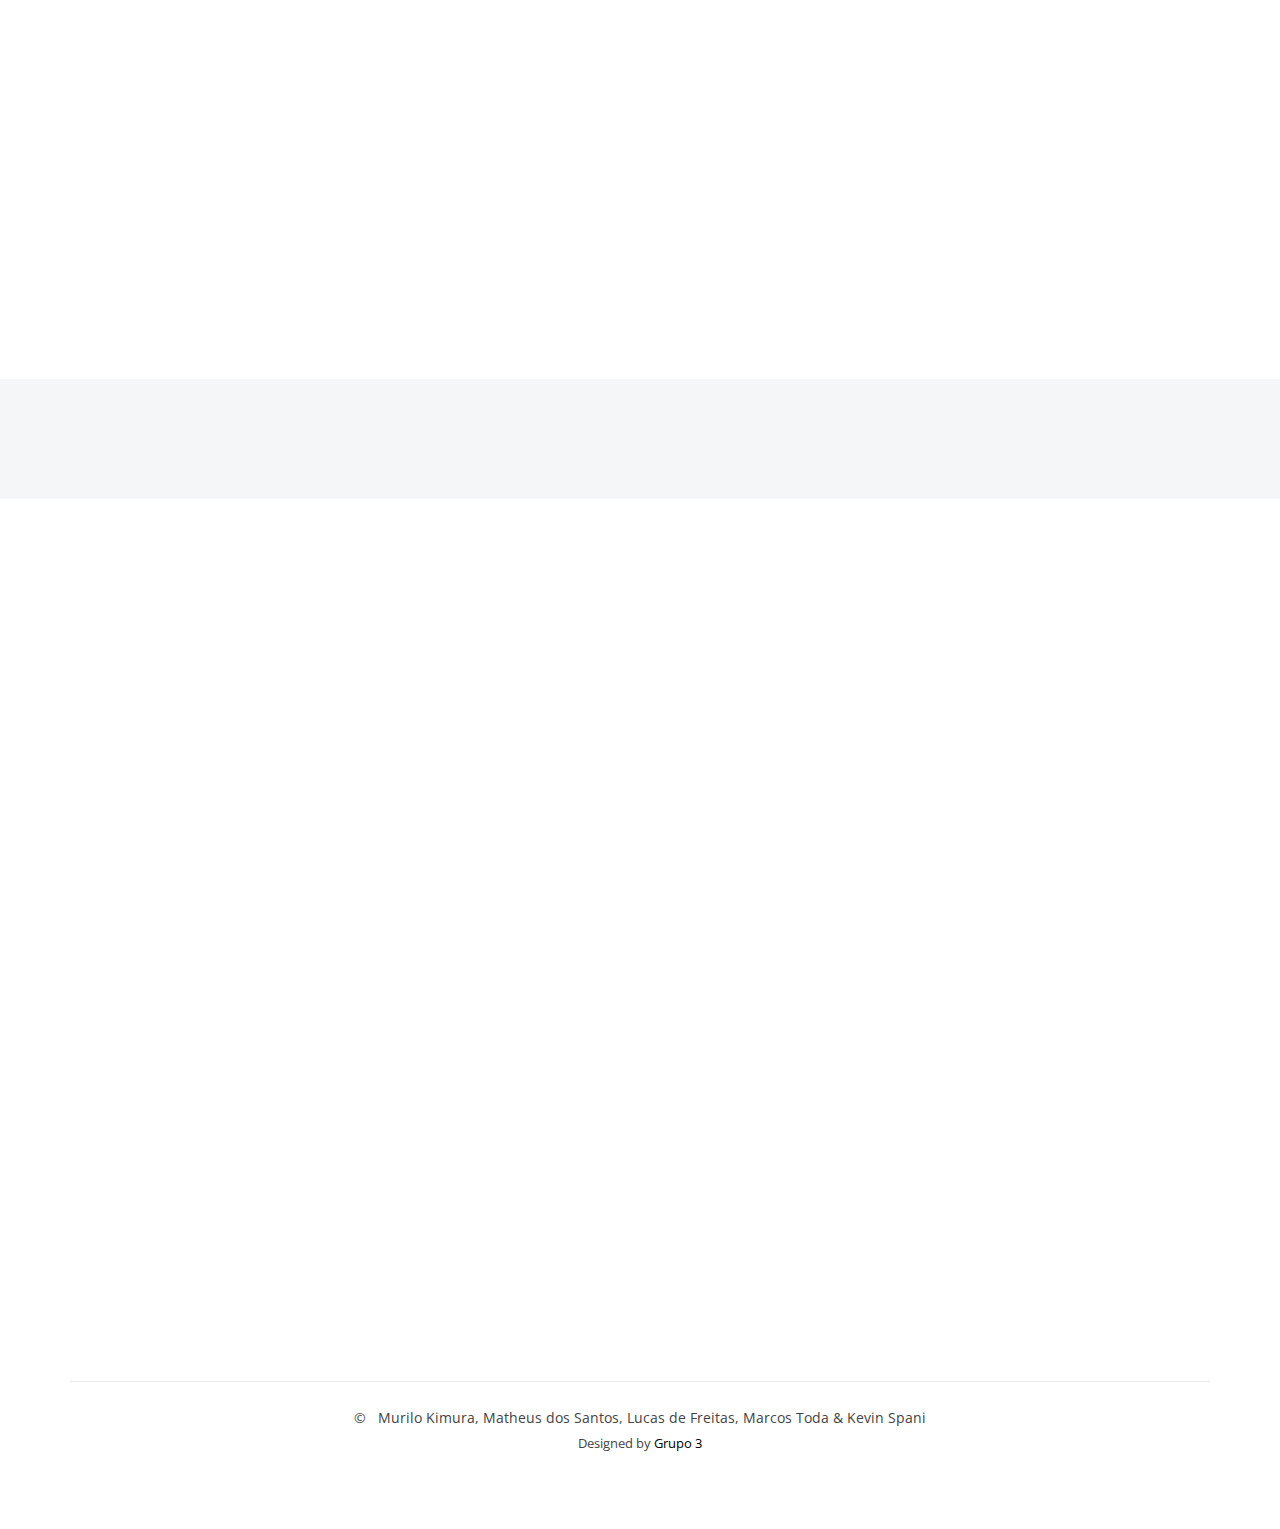
==== commit 477b26d6: "arrumei coisas" ====
--- a/index.html
+++ b/index.html
@@ -629,7 +629,7 @@
           </div>
 
           <div class="col-lg-7">
-            <form action="https://api.staticforms.xyz/submit" method="post" class="php-email-form" data-aos="fade-up" data-aos-delay="200">
+            <form action="https://api.staticforms.xyz/submit" method="post"  data-aos="fade-up" data-aos-delay="200">
               <div class="row gy-4">
 
                 <div class="col-md-6">
@@ -691,7 +691,7 @@
 
   <!-- Vendor JS Files -->
   <script src="assets/vendor/bootstrap/js/bootstrap.bundle.min.js"></script>
-  <script src="assets/vendor/php-email-form/validate.js"></script>
+  <!-- <script src="assets/vendor/php-email-form/validate.js"></script> -->
   <script src="assets/vendor/aos/aos.js"></script>
   <script src="assets/vendor/glightbox/js/glightbox.min.js"></script>
   <script src="assets/vendor/swiper/swiper-bundle.min.js"></script>
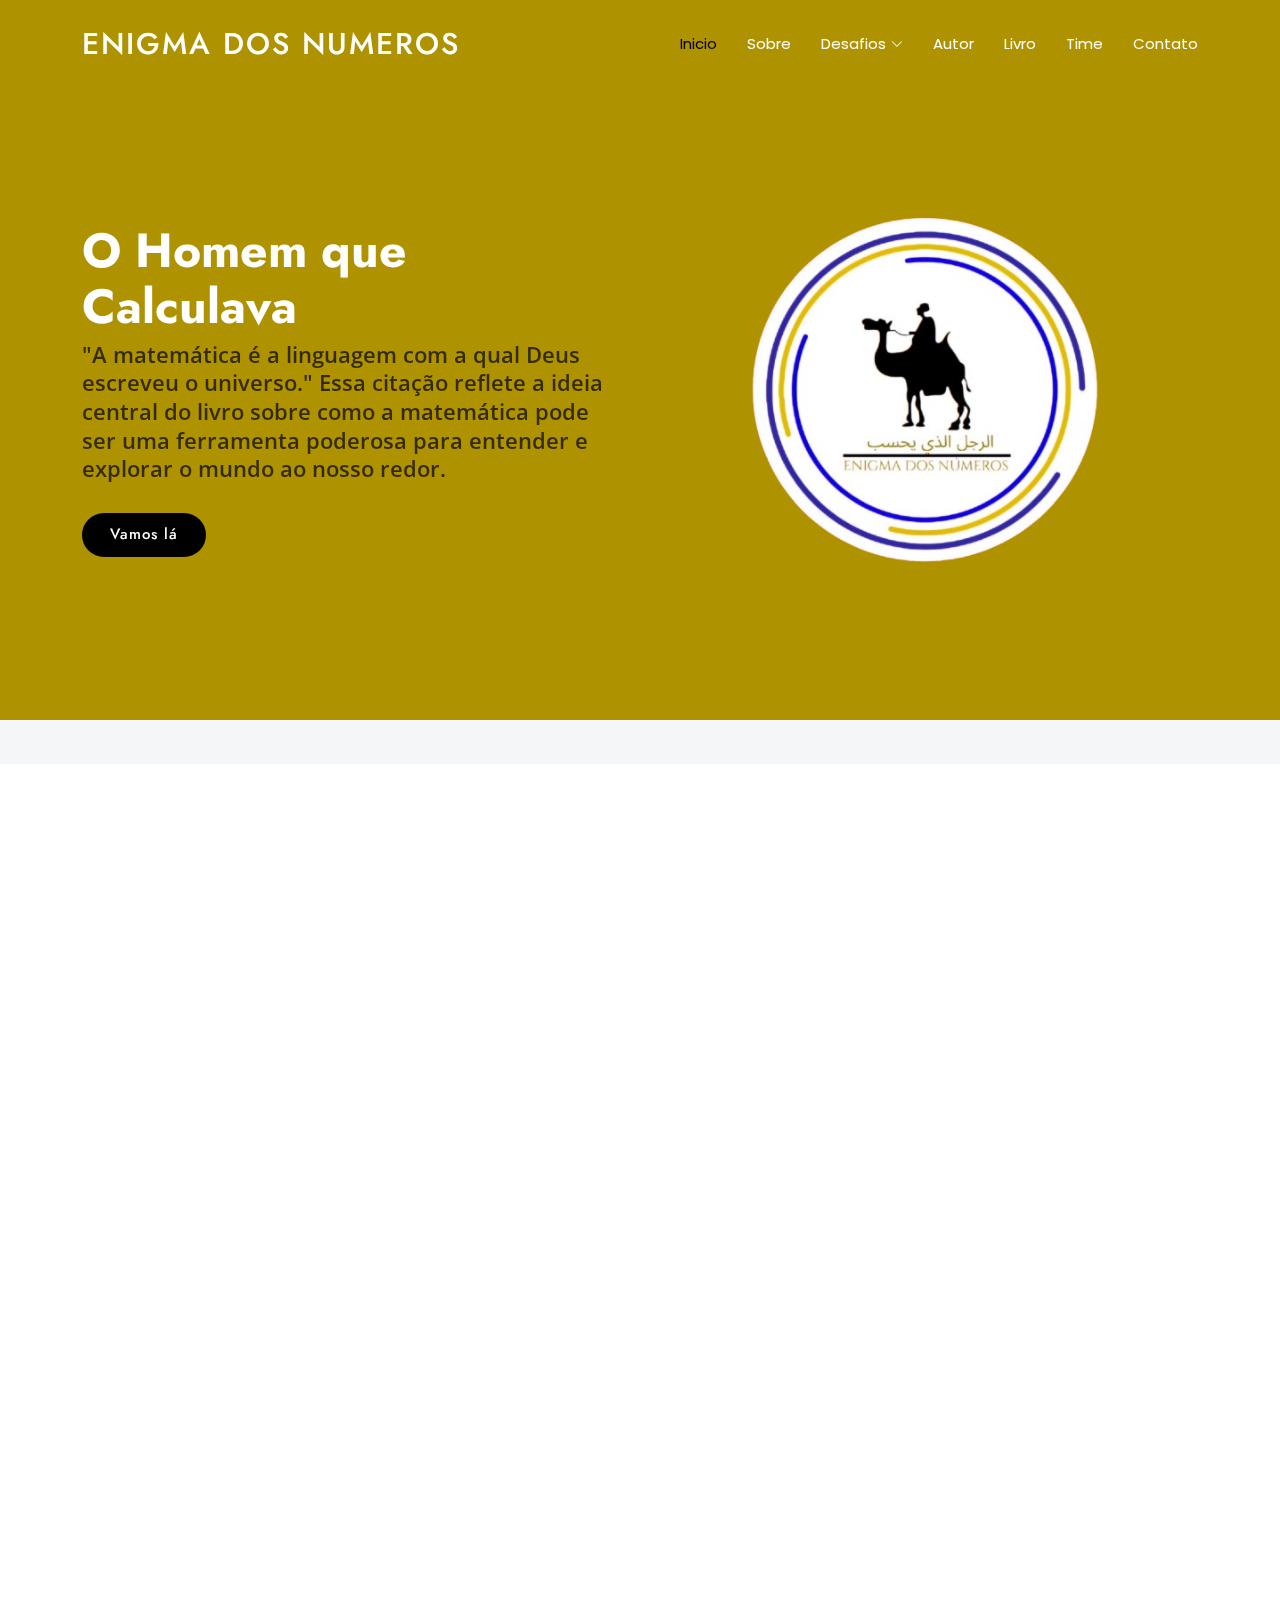
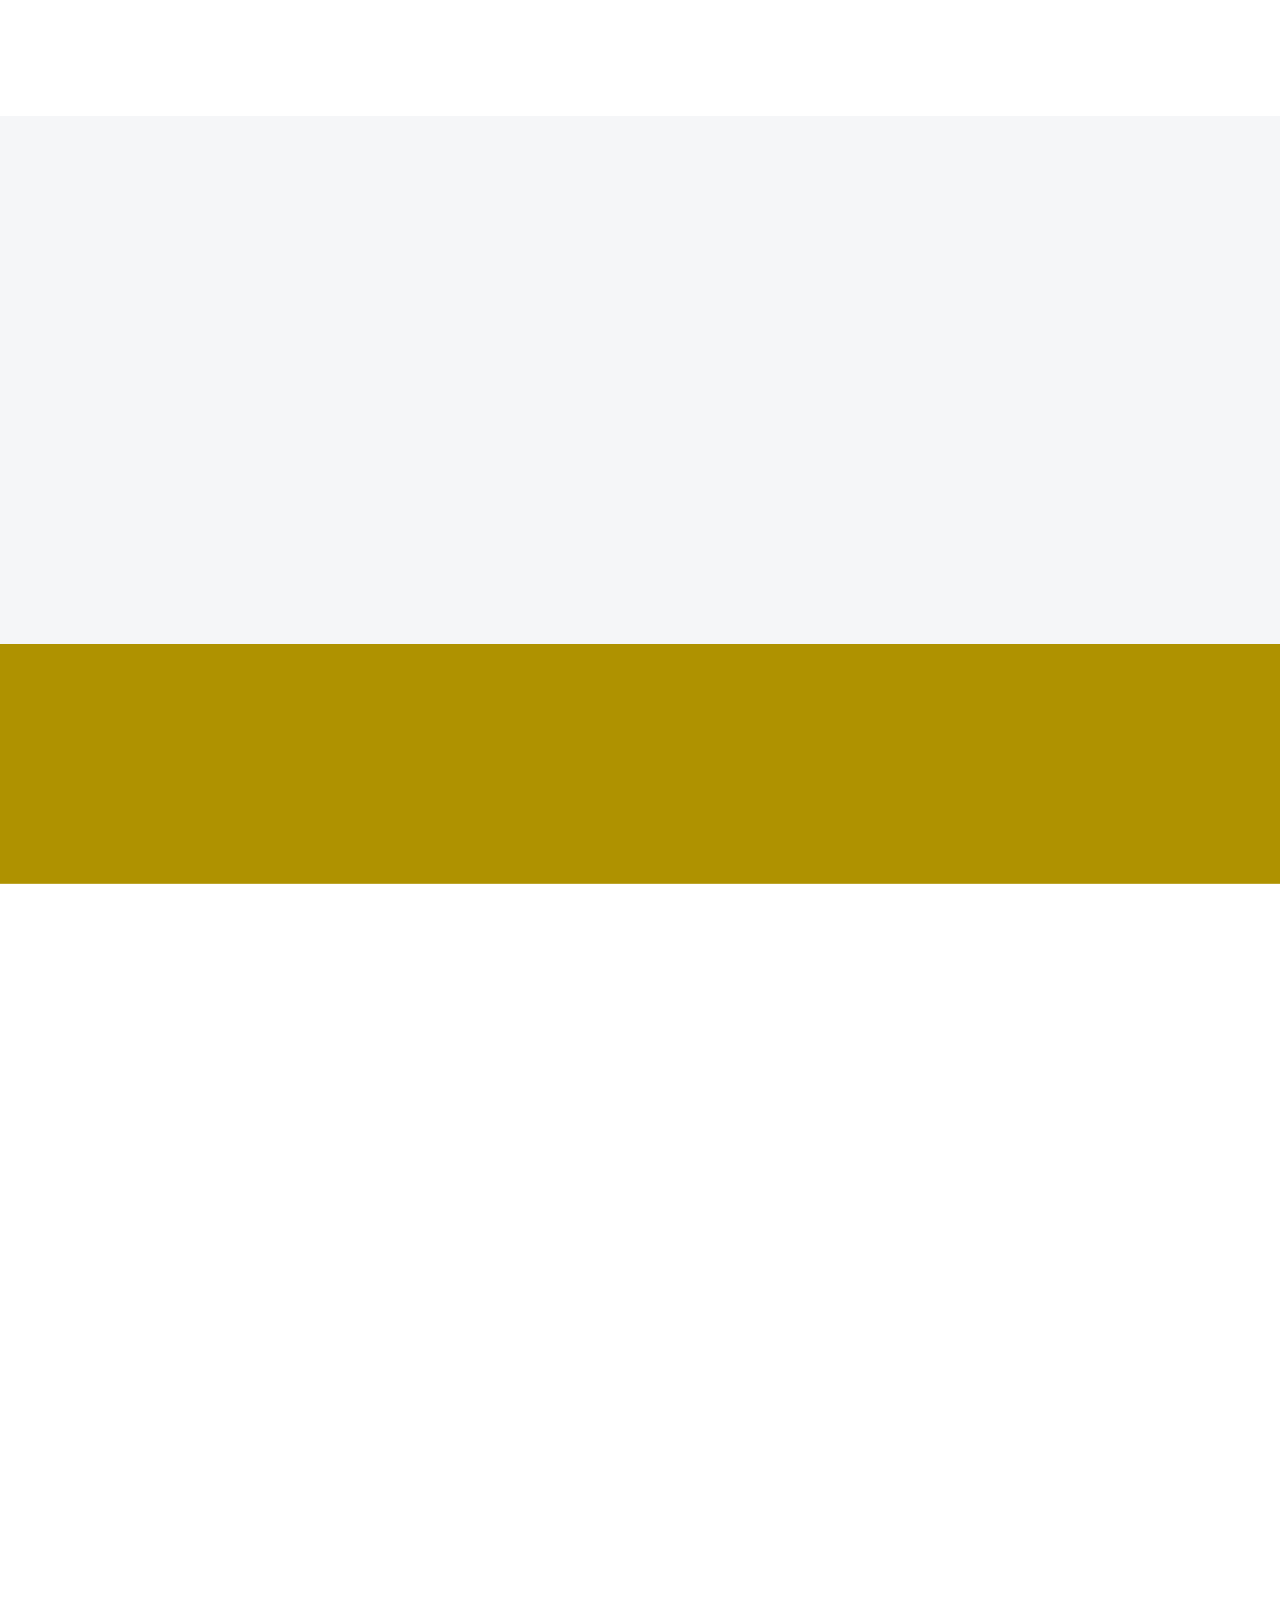
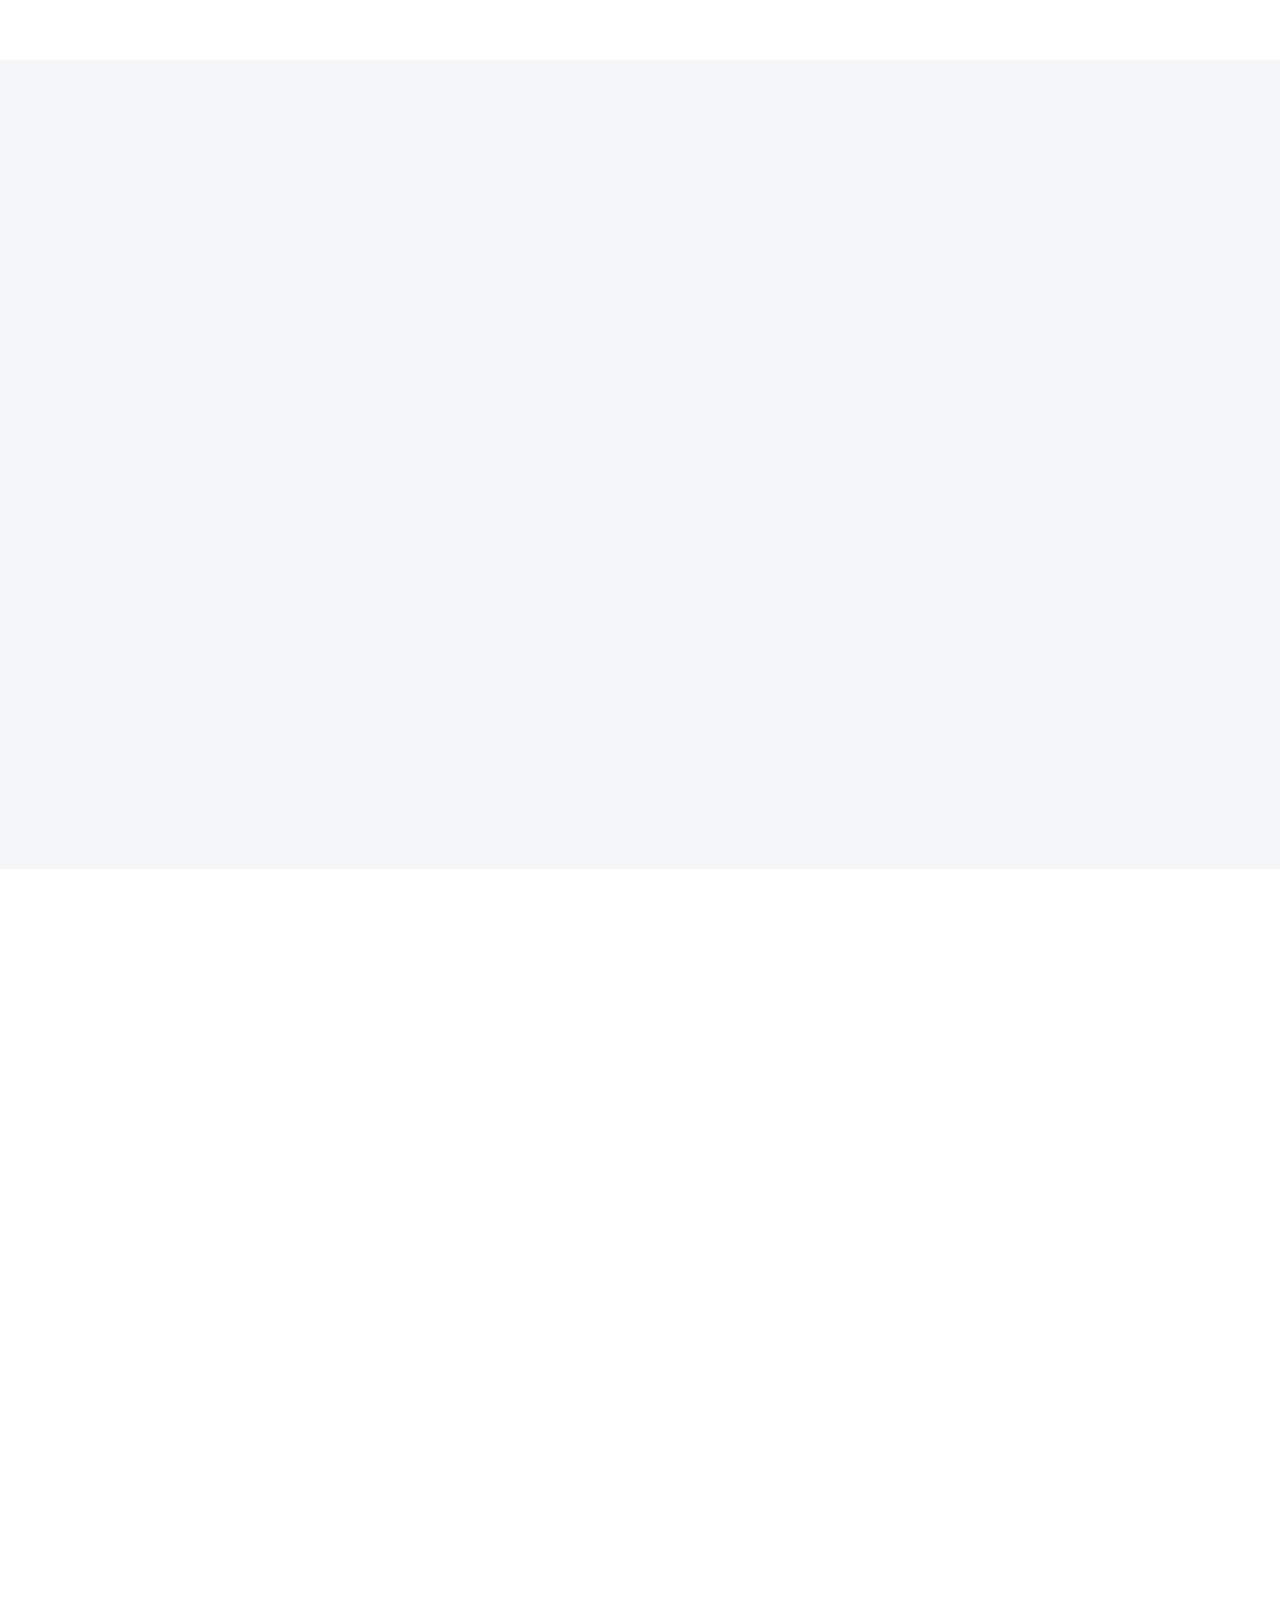
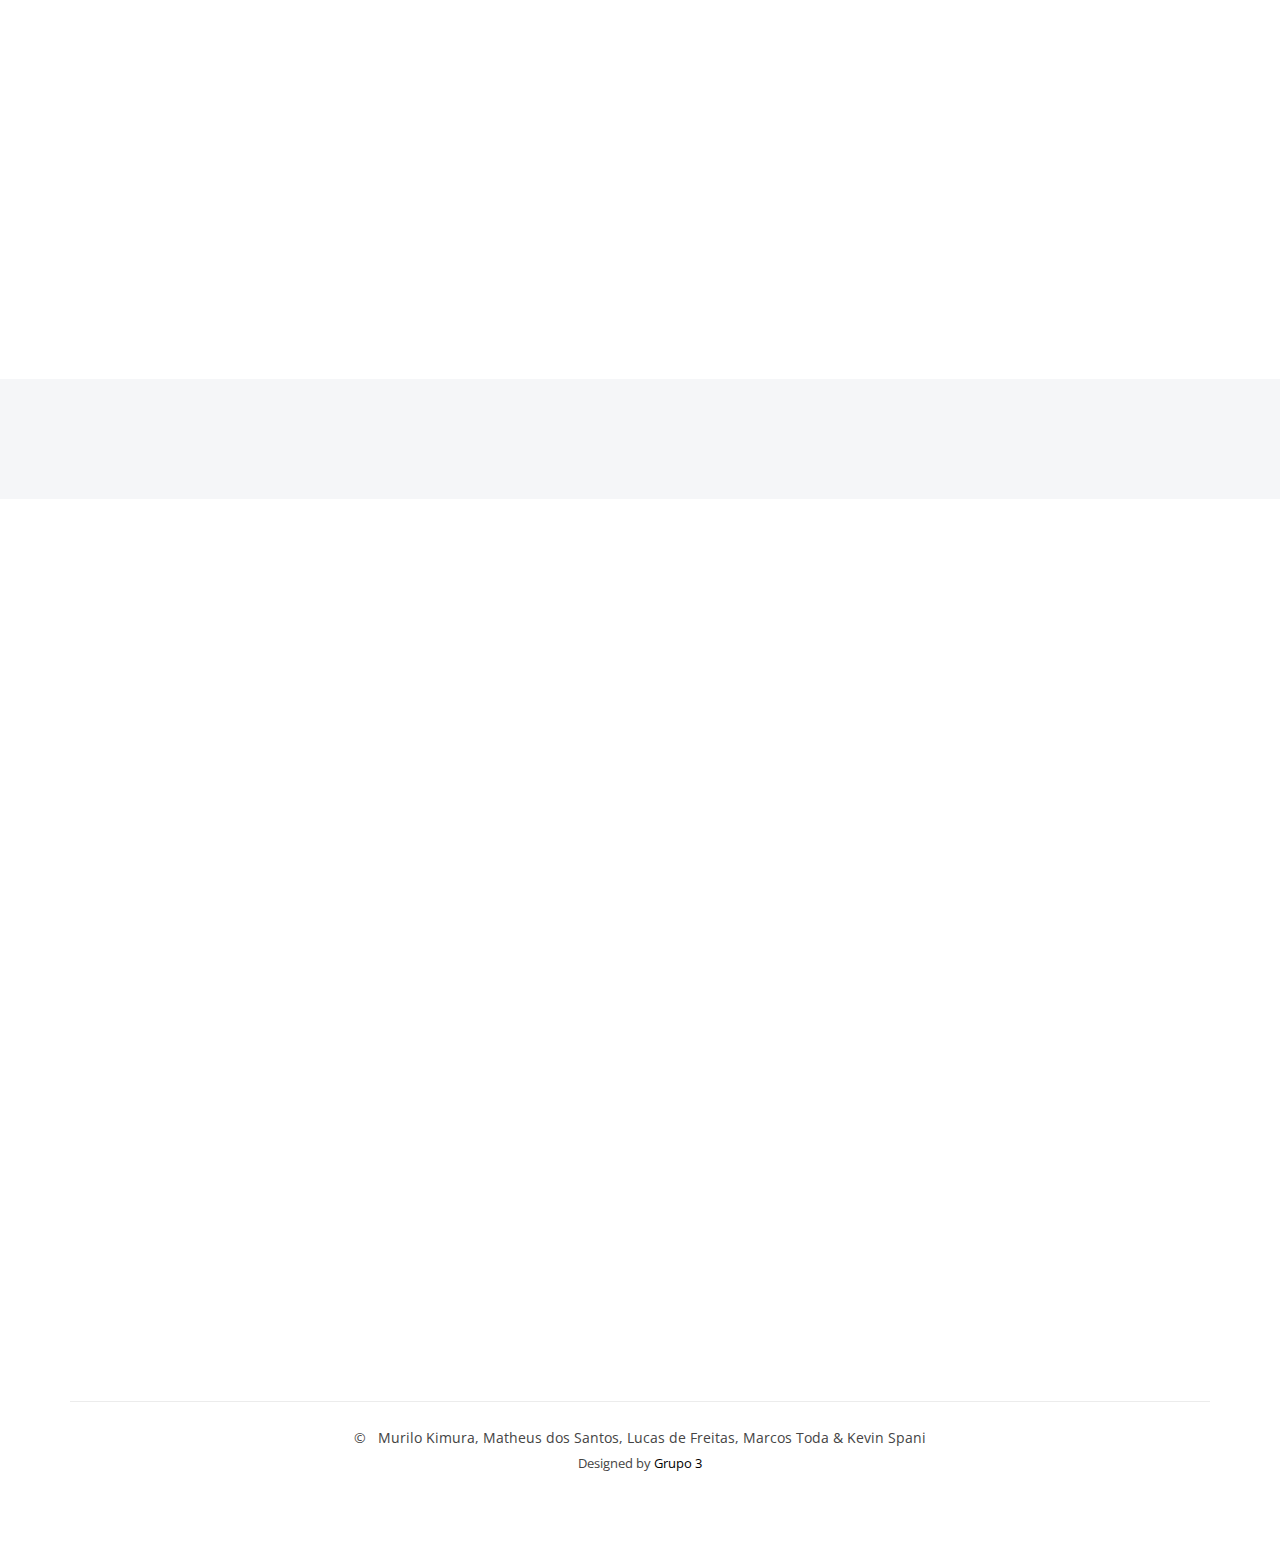
==== commit 6829ffb6: "arrumei o formulario" ====
--- a/index.html
+++ b/index.html
@@ -629,7 +629,7 @@
           </div>
 
           <div class="col-lg-7">
-            <form action="https://api.staticforms.xyz/submit" method="post"  data-aos="fade-up" data-aos-delay="200">
+            <form action="https://api.staticforms.xyz/submit" method="post" class="php-email-form" data-aos="fade-up" data-aos-delay="200">
               <div class="row gy-4">
 
                 <div class="col-md-6">
